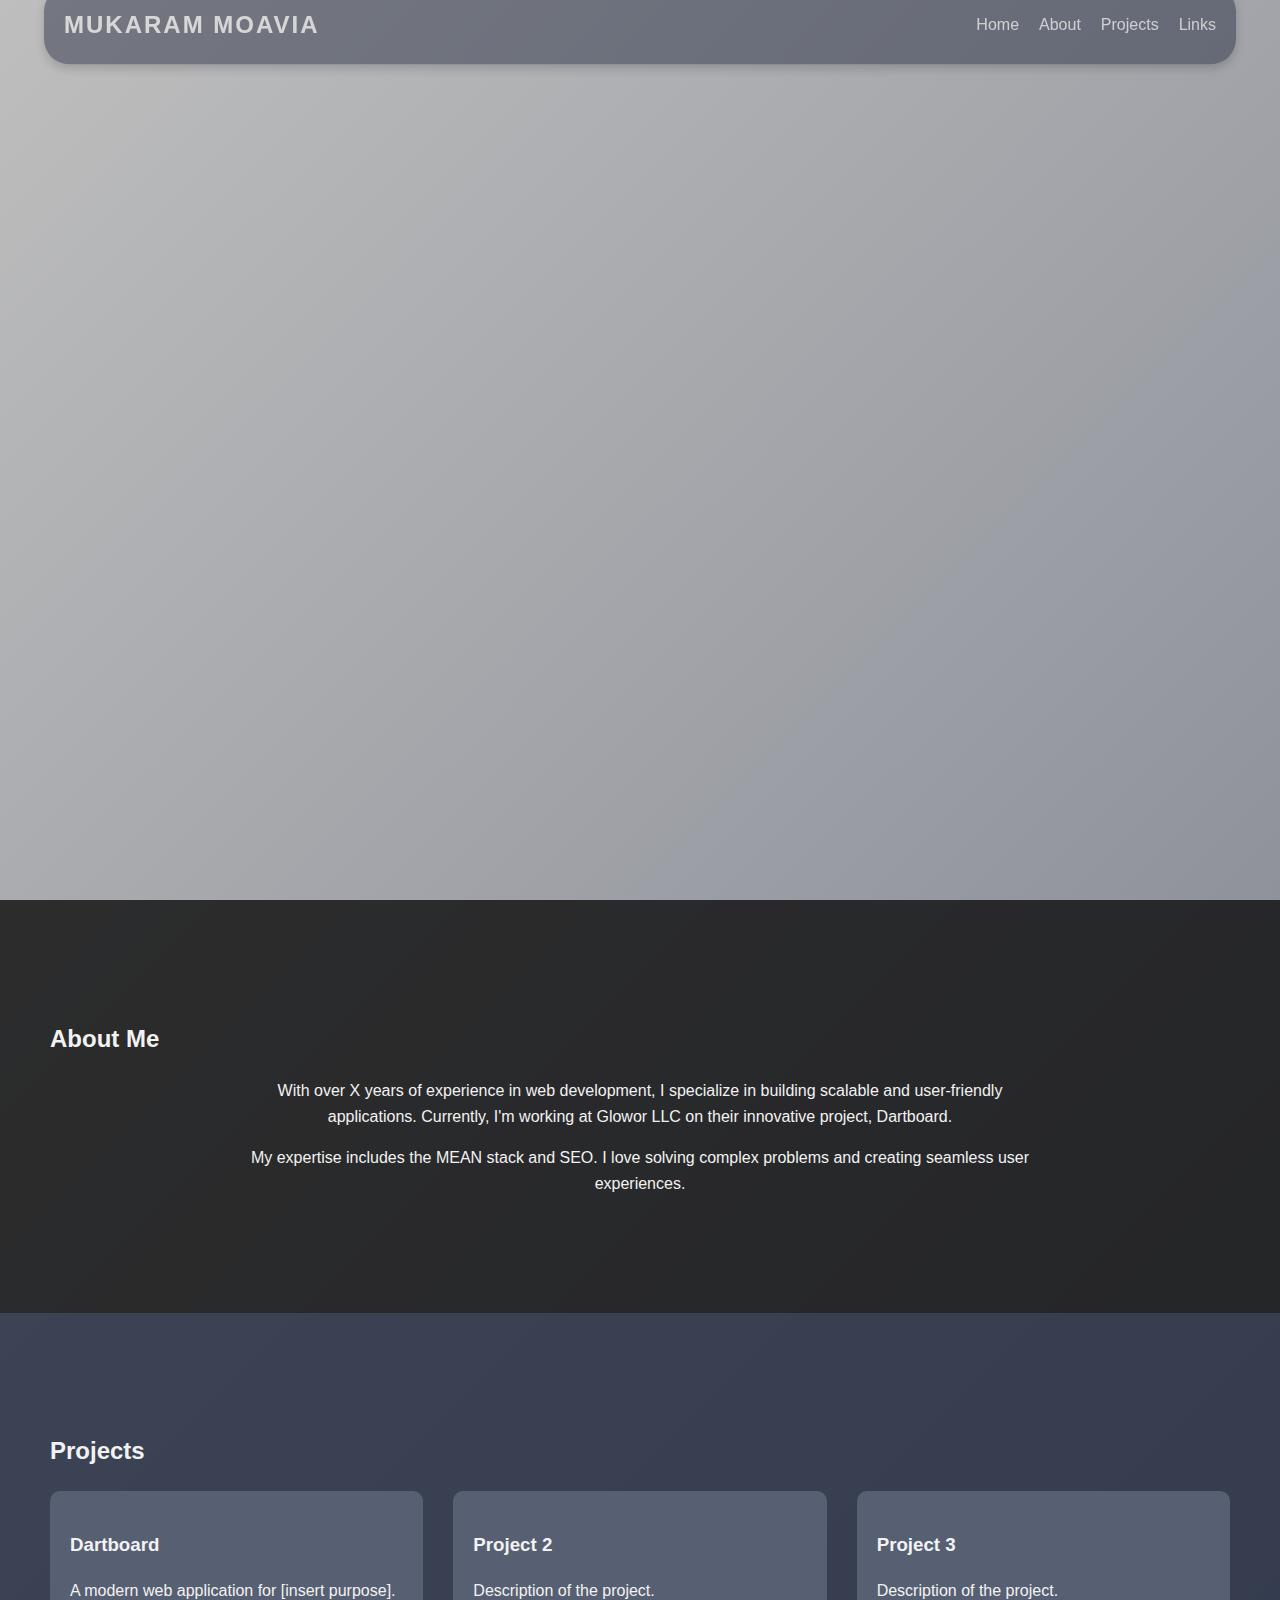
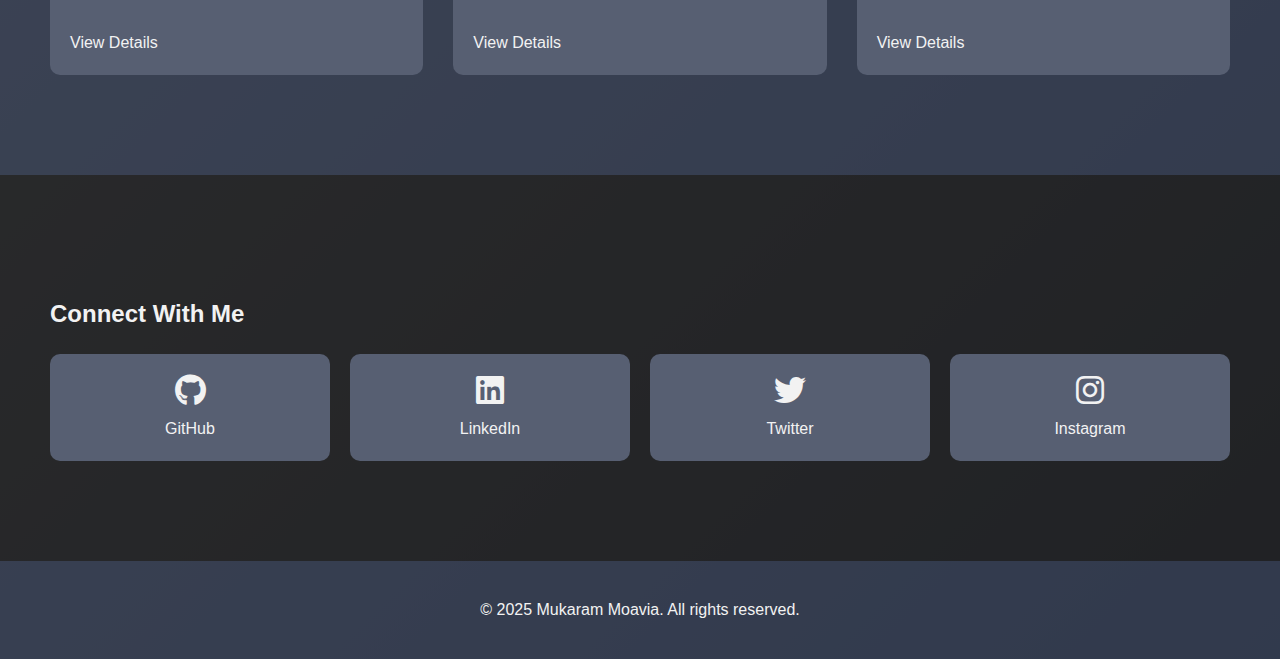
==== index.html @ 0c018663 "Portfolio re-changed" ====
<!DOCTYPE html>
<html lang="en">
  <head>
    <meta charset="UTF-8" />
    <meta name="viewport" content="width=device-width, initial-scale=1.0" />
    <title>Mukaram Moavia - Portfolio</title>
    <link rel="stylesheet" href="index.css" />
    <link href="https://fonts.cdnfonts.com/css/le-major-3" rel="stylesheet" />
    <link rel="stylesheet" href="https://cdnjs.cloudflare.com/ajax/libs/font-awesome/6.0.0-beta3/css/all.min.css" />
    <script src="https://cdnjs.cloudflare.com/ajax/libs/gsap/3.9.1/gsap.min.js"></script>
    <script src="https://unpkg.com/scrollreveal"></script>
  </head>
  <body>
    <!-- Navigation Bar -->
    <nav class="navbar">
      <div class="logo">
        <span class="logo-text">Mukaram Moavia</span>
      </div>
      <ul class="nav-links">
        <li><a href="#home">Home</a></li>
        <li><a href="#about">About</a></li>
        <li><a href="#projects">Projects</a></li>
        <li><a href="#links">Links</a></li>
      </ul>
      <div class="hamburger">
        <div class="line"></div>
        <div class="line"></div>
        <div class="line"></div>
      </div>
    </nav>

    <!-- Home Section -->
    <section id="home" class="home-section">
      <div class="home-content">
        <div class="profile-picture">
          <img src="https://i.ibb.co/FL45BF0L/profile.jpg" alt="Mukaram Moavia" />
        </div>
        <h1>Hello, I'm <span class="highlight">Mukaram Moavia</span></h1>
        <p>A passionate <span class="animated-text">Web Developer</span> specializing in the MEAN stack and SEO.</p>
        <a href="#about" class="cta-button">Explore My Work</a>
      </div>
    </section>

    <!-- About Section -->
    <section id="about" class="about-section">
      <h2>About Me</h2>
      <div class="about-content">
        <p>
          With over <span class="highlight">X years</span> of experience in web development, I specialize in building scalable and user-friendly applications. Currently, I'm working at <span class="highlight">Glowor LLC</span> on their innovative project, <span class="highlight">Dartboard</span>.
        </p>
        <p>
          My expertise includes the <span class="highlight">MEAN stack</span> and <span class="highlight">SEO</span>. I love solving complex problems and creating seamless user experiences.
        </p>
      </div>
    </section>

    <!-- Projects Section -->
    <section id="projects" class="projects-section">
      <h2>Projects</h2>
      <div class="project-grid">
        <div class="project-card">
          <h3>Dartboard</h3>
          <p>A modern web application for [insert purpose].</p>
          <a href="#" class="project-link">View Details</a>
        </div>
        <div class="project-card">
          <h3>Project 2</h3>
          <p>Description of the project.</p>
          <a href="#" class="project-link">View Details</a>
        </div>
        <div class="project-card">
          <h3>Project 3</h3>
          <p>Description of the project.</p>
          <a href="#" class="project-link">View Details</a>
        </div>
      </div>
    </section>

    <!-- Links Section -->
    <section id="links" class="links-section">
      <h2>Connect With Me</h2>
      <div class="links-grid">
        <a href="#" class="link-card">
          <i class="fab fa-github"></i>
          <span>GitHub</span>
        </a>
        <a href="#" class="link-card">
          <i class="fab fa-linkedin"></i>
          <span>LinkedIn</span>
        </a>
        <a href="#" class="link-card">
          <i class="fab fa-twitter"></i>
          <span>Twitter</span>
        </a>
        <a href="#" class="link-card">
          <i class="fab fa-instagram"></i>
          <span>Instagram</span>
        </a>
      </div>
    </section>

    <!-- Footer -->
    <footer>
      <p>&copy; 2025 Mukaram Moavia. All rights reserved.</p>
    </footer>

    <script src="index.js"></script>
  </body>
</html>
---- index.css ----
/* Gradient Wave Background */
body {
  margin: 0;
  font-family: Arial, sans-serif;
  background: linear-gradient(-45deg, #222a3f, #0d0d0d, #575f72, #bebebe);
  background-size: 400% 400%;
  animation: gradient-wave 10s ease infinite;
  color: #f2f2f2;
  line-height: 1.6;
}

@keyframes gradient-wave {
  0% {
    background-position: 0% 50%;
  }
  50% {
    background-position: 100% 50%;
  }
  100% {
    background-position: 0% 50%;
  }
}

/* Navigation Bar */
.navbar {
  display: flex;
  justify-content: space-between;
  align-items: center;
  padding: 10px 20px;
  background-color: rgba(34, 42, 63, 0.9);
  position: fixed;
  top: 0;
  left: 0;
  right: 0;
  z-index: 1000;
  backdrop-filter: blur(10px);
  width: 90%;
  max-width: 1200px;
  margin: 10px auto;
  border-radius: 25px;
  box-shadow: 0 4px 10px rgba(0, 0, 0, 0.3);
}

.logo .logo-text {
  font-family: 'Le Major 3', sans-serif;
  font-size: 24px;
  color: #f2f2f2;
  font-weight: bold;
  text-transform: uppercase;
  letter-spacing: 2px;
}

.nav-links {
  list-style: none;
  display: flex;
  gap: 20px;
}

.nav-links a {
  text-decoration: none;
  color: #f2f2f2;
  font-size: 16px;
  transition: color 0.3s;
}

.nav-links a:hover {
  color: #bebebe;
}

.hamburger {
  display: none;
  flex-direction: column;
  cursor: pointer;
}

.hamburger .line {
  width: 25px;
  height: 3px;
  background-color: #f2f2f2;
  margin: 4px 0;
  transition: transform 0.3s, opacity 0.3s;
}

/* Home Section */
.home-section {
  height: 100vh;
  display: flex;
  justify-content: center;
  align-items: center;
  text-align: center;
  position: relative;
}

.profile-picture img {
  width: 150px;
  height: 150px;
  border-radius: 50%;
  border: 5px solid #575f72;
  margin-bottom: 20px;
}

.home-content h1 {
  font-size: 48px;
  margin-bottom: 20px;
}

.home-content p {
  font-size: 20px;
  margin-bottom: 30px;
}

.cta-button {
  padding: 10px 20px;
  background-color: #575f72;
  color: #f2f2f2;
  text-decoration: none;
  border-radius: 5px;
  transition: background-color 0.3s;
}

.cta-button:hover {
  background-color: #bebebe;
}

/* About Section */
.about-section {
  padding: 100px 50px;
  background-color: rgba(13, 13, 13, 0.8);
  position: relative;
  z-index: 1;
}

.about-content {
  max-width: 800px;
  margin: 0 auto;
  text-align: center;
}

/* Projects Section */
.projects-section {
  padding: 100px 50px;
  background-color: rgba(34, 42, 63, 0.8);
  position: relative;
  z-index: 1;
}

.project-grid {
  display: grid;
  grid-template-columns: repeat(auto-fit, minmax(300px, 1fr));
  gap: 30px;
}

.project-card {
  background-color: #575f72;
  padding: 20px;
  border-radius: 10px;
  transition: transform 0.3s, box-shadow 0.3s;
}

.project-card:hover {
  transform: translateY(-10px);
  box-shadow: 0 0 20px rgba(242, 242, 242, 0.5);
}

.project-link {
  display: inline-block;
  margin-top: 10px;
  color: #f2f2f2;
  text-decoration: none;
}

/* Links Section */
.links-section {
  padding: 100px 50px;
  background-color: rgba(13, 13, 13, 0.8);
  position: relative;
  z-index: 1;
}

.links-grid {
  display: grid;
  grid-template-columns: repeat(auto-fit, minmax(150px, 1fr));
  gap: 20px;
}

.link-card {
  display: flex;
  flex-direction: column;
  align-items: center;
  justify-content: center;
  background-color: #575f72;
  padding: 20px;
  border-radius: 10px;
  text-decoration: none;
  color: #f2f2f2;
  transition: transform 0.3s, box-shadow 0.3s;
}

.link-card:hover {
  transform: translateY(-10px);
  box-shadow: 0 0 20px rgba(242, 242, 242, 0.5);
}

.link-card i {
  font-size: 32px;
  margin-bottom: 10px;
}

/* Footer */
footer {
  text-align: center;
  padding: 20px;
  background-color: rgba(34, 42, 63, 0.8);
  position: relative;
  z-index: 1;
}

/* Mobile Responsiveness */
@media (max-width: 768px) {
  .nav-links {
    display: none;
    flex-direction: column;
    background-color: rgba(34, 42, 63, 0.9);
    position: absolute;
    top: 60px;
    right: 20px;
    width: 200px;
    padding: 20px;
    border-radius: 10px;
    box-shadow: 0 4px 10px rgba(0, 0, 0, 0.3);
  }

  .nav-links.active {
    display: flex;
  }

  .hamburger {
    display: flex;
  }

  .home-content h1 {
    font-size: 36px;
  }

  .home-content p {
    font-size: 18px;
  }
}
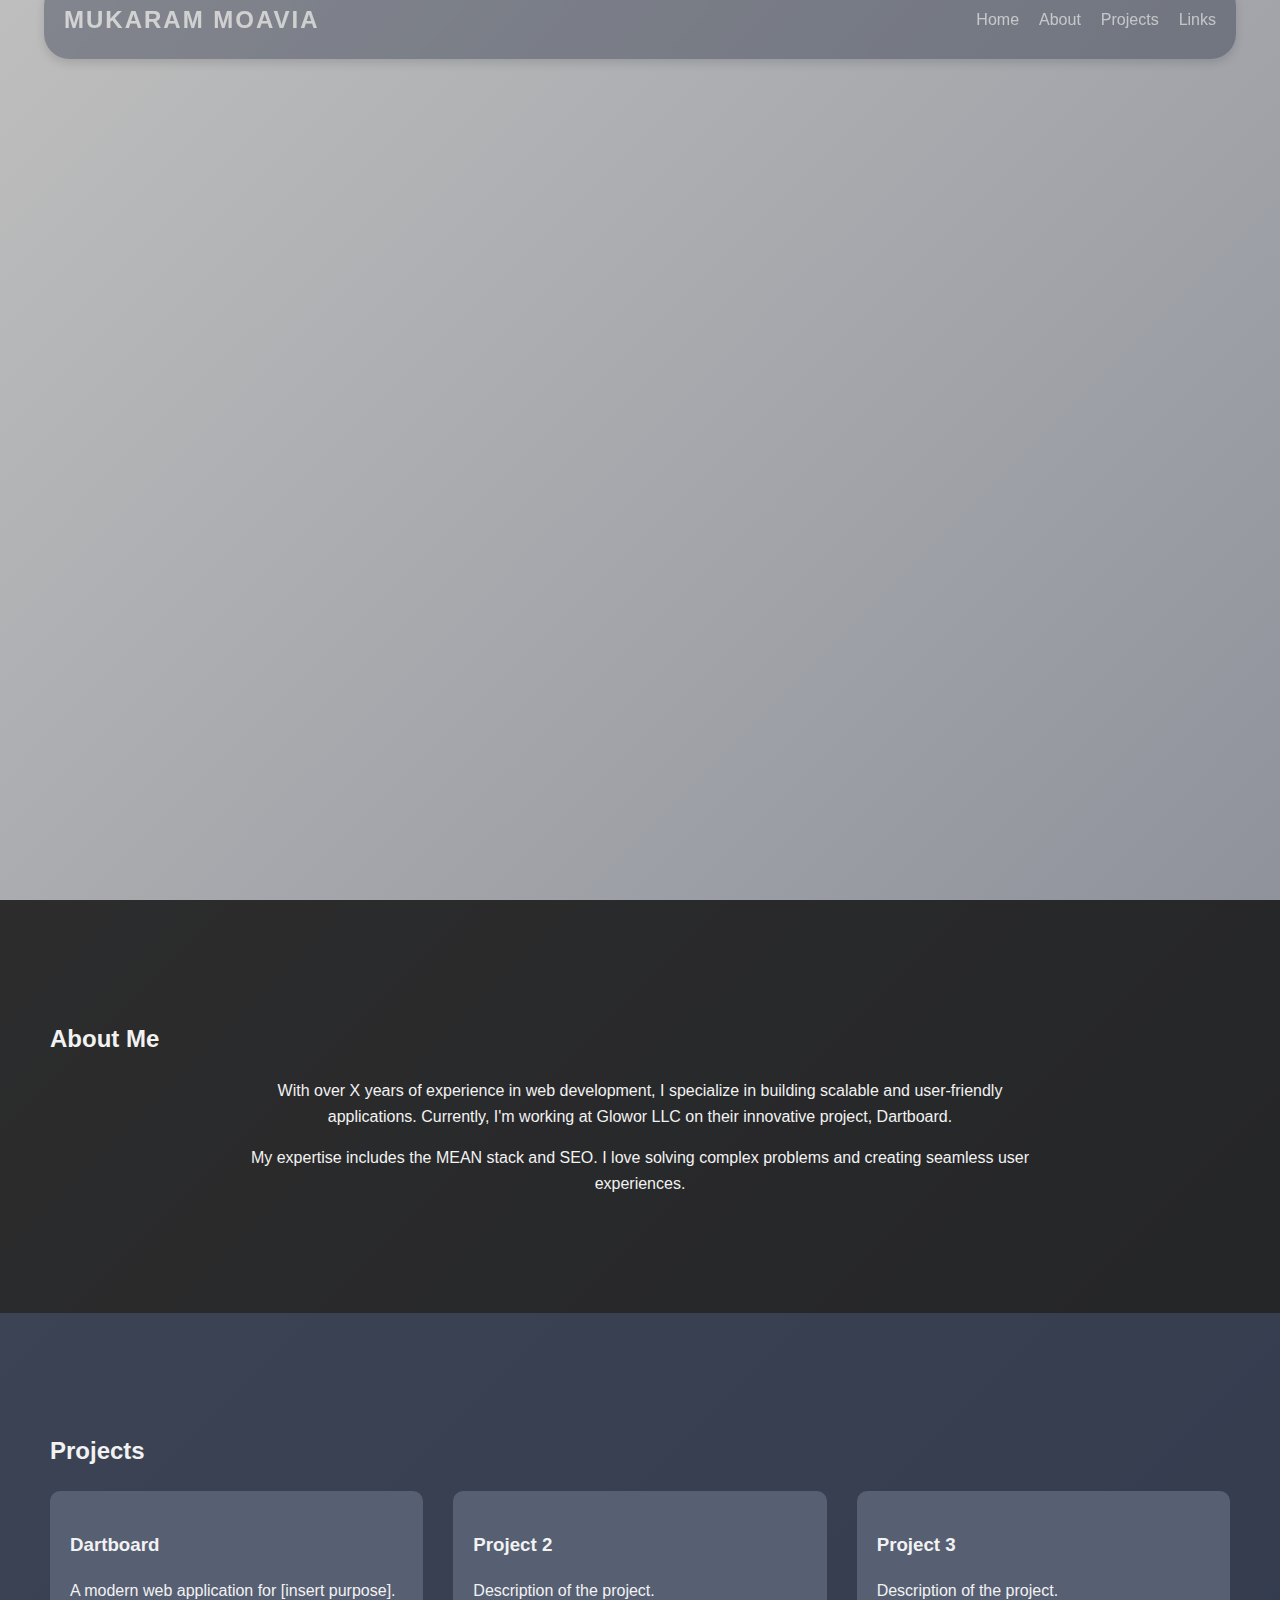
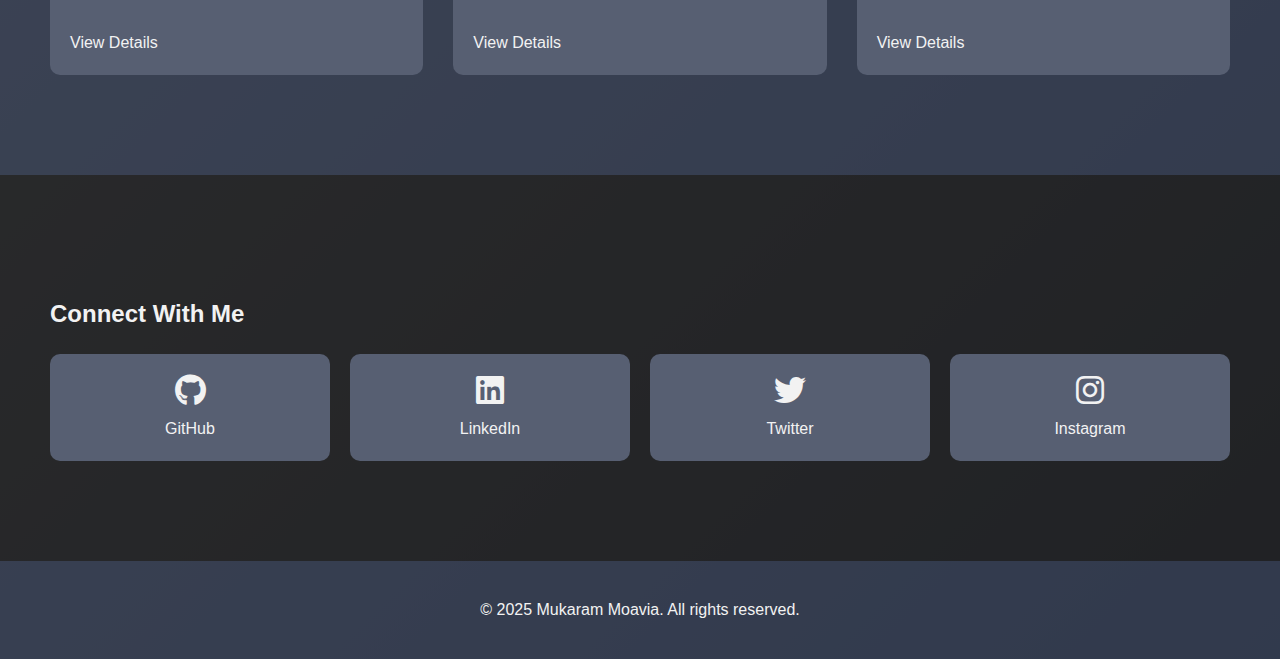
==== commit 8950eef7: "Fix GitHub Pages issue" ====
--- a/index.html
+++ b/index.html
@@ -4,7 +4,7 @@
     <meta charset="UTF-8" />
     <meta name="viewport" content="width=device-width, initial-scale=1.0" />
     <title>Mukaram Moavia - Portfolio</title>
-    <link rel="stylesheet" href="index.css" />
+    <link rel="stylesheet" href="style.css" />
     <link href="https://fonts.cdnfonts.com/css/le-major-3" rel="stylesheet" />
     <link rel="stylesheet" href="https://cdnjs.cloudflare.com/ajax/libs/font-awesome/6.0.0-beta3/css/all.min.css" />
     <script src="https://cdnjs.cloudflare.com/ajax/libs/gsap/3.9.1/gsap.min.js"></script>
@@ -104,6 +104,6 @@
       <p>&copy; 2025 Mukaram Moavia. All rights reserved.</p>
     </footer>
 
-    <script src="index.js"></script>
+    <script src="style.js"></script>
   </body>
 </html>--- a/style.css
+++ b/style.css
@@ -0,0 +1,248 @@
+/* Gradient Wave Background */
+body {
+  margin: 0;
+  font-family: Arial, sans-serif;
+  background: linear-gradient(-45deg, #222a3f, #0d0d0d, #575f72, #bebebe);
+  background-size: 400% 400%;
+  animation: gradient-wave 10s ease infinite;
+  color: #f2f2f2;
+  line-height: 1.6;
+}
+
+@keyframes gradient-wave {
+  0% {
+    background-position: 0% 50%;
+  }
+  50% {
+    background-position: 100% 50%;
+  }
+  100% {
+    background-position: 0% 50%;
+  }
+}
+
+/* Navigation Bar */
+.navbar {
+  display: flex;
+  justify-content: space-between;
+  align-items: center;
+  padding: 10px 20px;
+  background-color: rgba(34, 42, 63, 0.9);
+  position: fixed;
+  top: 0;
+  left: 0;
+  right: 0;
+  z-index: 1000;
+  backdrop-filter: blur(10px);
+  width: 90%;
+  max-width: 1200px;
+  margin: 10px auto;
+  border-radius: 25px;
+  box-shadow: 0 4px 10px rgba(0, 0, 0, 0.3);
+}
+
+.logo .logo-text {
+  font-family: 'Le Major 3', sans-serif;
+  font-size: 24px;
+  color: #f2f2f2;
+  font-weight: bold;
+  text-transform: uppercase;
+  letter-spacing: 2px;
+}
+
+.nav-links {
+  list-style: none;
+  display: flex;
+  gap: 20px;
+}
+
+.nav-links a {
+  text-decoration: none;
+  color: #f2f2f2;
+  font-size: 16px;
+  transition: color 0.3s;
+}
+
+.nav-links a:hover {
+  color: #bebebe;
+}
+
+.hamburger {
+  display: none;
+  flex-direction: column;
+  cursor: pointer;
+}
+
+.hamburger .line {
+  width: 25px;
+  height: 3px;
+  background-color: #f2f2f2;
+  margin: 4px 0;
+  transition: transform 0.3s, opacity 0.3s;
+}
+
+/* Home Section */
+.home-section {
+  height: 100vh;
+  display: flex;
+  justify-content: center;
+  align-items: center;
+  text-align: center;
+  position: relative;
+}
+
+.profile-picture img {
+  width: 150px;
+  height: 150px;
+  border-radius: 50%;
+  border: 5px solid #575f72;
+  margin-bottom: 20px;
+}
+
+.home-content h1 {
+  font-size: 48px;
+  margin-bottom: 20px;
+}
+
+.home-content p {
+  font-size: 20px;
+  margin-bottom: 30px;
+}
+
+.cta-button {
+  padding: 10px 20px;
+  background-color: #575f72;
+  color: #f2f2f2;
+  text-decoration: none;
+  border-radius: 5px;
+  transition: background-color 0.3s;
+}
+
+.cta-button:hover {
+  background-color: #bebebe;
+}
+
+/* About Section */
+.about-section {
+  padding: 100px 50px;
+  background-color: rgba(13, 13, 13, 0.8);
+  position: relative;
+  z-index: 1;
+}
+
+.about-content {
+  max-width: 800px;
+  margin: 0 auto;
+  text-align: center;
+}
+
+/* Projects Section */
+.projects-section {
+  padding: 100px 50px;
+  background-color: rgba(34, 42, 63, 0.8);
+  position: relative;
+  z-index: 1;
+}
+
+.project-grid {
+  display: grid;
+  grid-template-columns: repeat(auto-fit, minmax(300px, 1fr));
+  gap: 30px;
+}
+
+.project-card {
+  background-color: #575f72;
+  padding: 20px;
+  border-radius: 10px;
+  transition: transform 0.3s, box-shadow 0.3s;
+}
+
+.project-card:hover {
+  transform: translateY(-10px);
+  box-shadow: 0 0 20px rgba(242, 242, 242, 0.5);
+}
+
+.project-link {
+  display: inline-block;
+  margin-top: 10px;
+  color: #f2f2f2;
+  text-decoration: none;
+}
+
+/* Links Section */
+.links-section {
+  padding: 100px 50px;
+  background-color: rgba(13, 13, 13, 0.8);
+  position: relative;
+  z-index: 1;
+}
+
+.links-grid {
+  display: grid;
+  grid-template-columns: repeat(auto-fit, minmax(150px, 1fr));
+  gap: 20px;
+}
+
+.link-card {
+  display: flex;
+  flex-direction: column;
+  align-items: center;
+  justify-content: center;
+  background-color: #575f72;
+  padding: 20px;
+  border-radius: 10px;
+  text-decoration: none;
+  color: #f2f2f2;
+  transition: transform 0.3s, box-shadow 0.3s;
+}
+
+.link-card:hover {
+  transform: translateY(-10px);
+  box-shadow: 0 0 20px rgba(242, 242, 242, 0.5);
+}
+
+.link-card i {
+  font-size: 32px;
+  margin-bottom: 10px;
+}
+
+/* Footer */
+footer {
+  text-align: center;
+  padding: 20px;
+  background-color: rgba(34, 42, 63, 0.8);
+  position: relative;
+  z-index: 1;
+}
+
+/* Mobile Responsiveness */
+@media (max-width: 768px) {
+  .nav-links {
+    display: none;
+    flex-direction: column;
+    background-color: rgba(34, 42, 63, 0.9);
+    position: absolute;
+    top: 60px;
+    right: 20px;
+    width: 200px;
+    padding: 20px;
+    border-radius: 10px;
+    box-shadow: 0 4px 10px rgba(0, 0, 0, 0.3);
+  }
+
+  .nav-links.active {
+    display: flex;
+  }
+
+  .hamburger {
+    display: flex;
+  }
+
+  .home-content h1 {
+    font-size: 36px;
+  }
+
+  .home-content p {
+    font-size: 18px;
+  }
+}